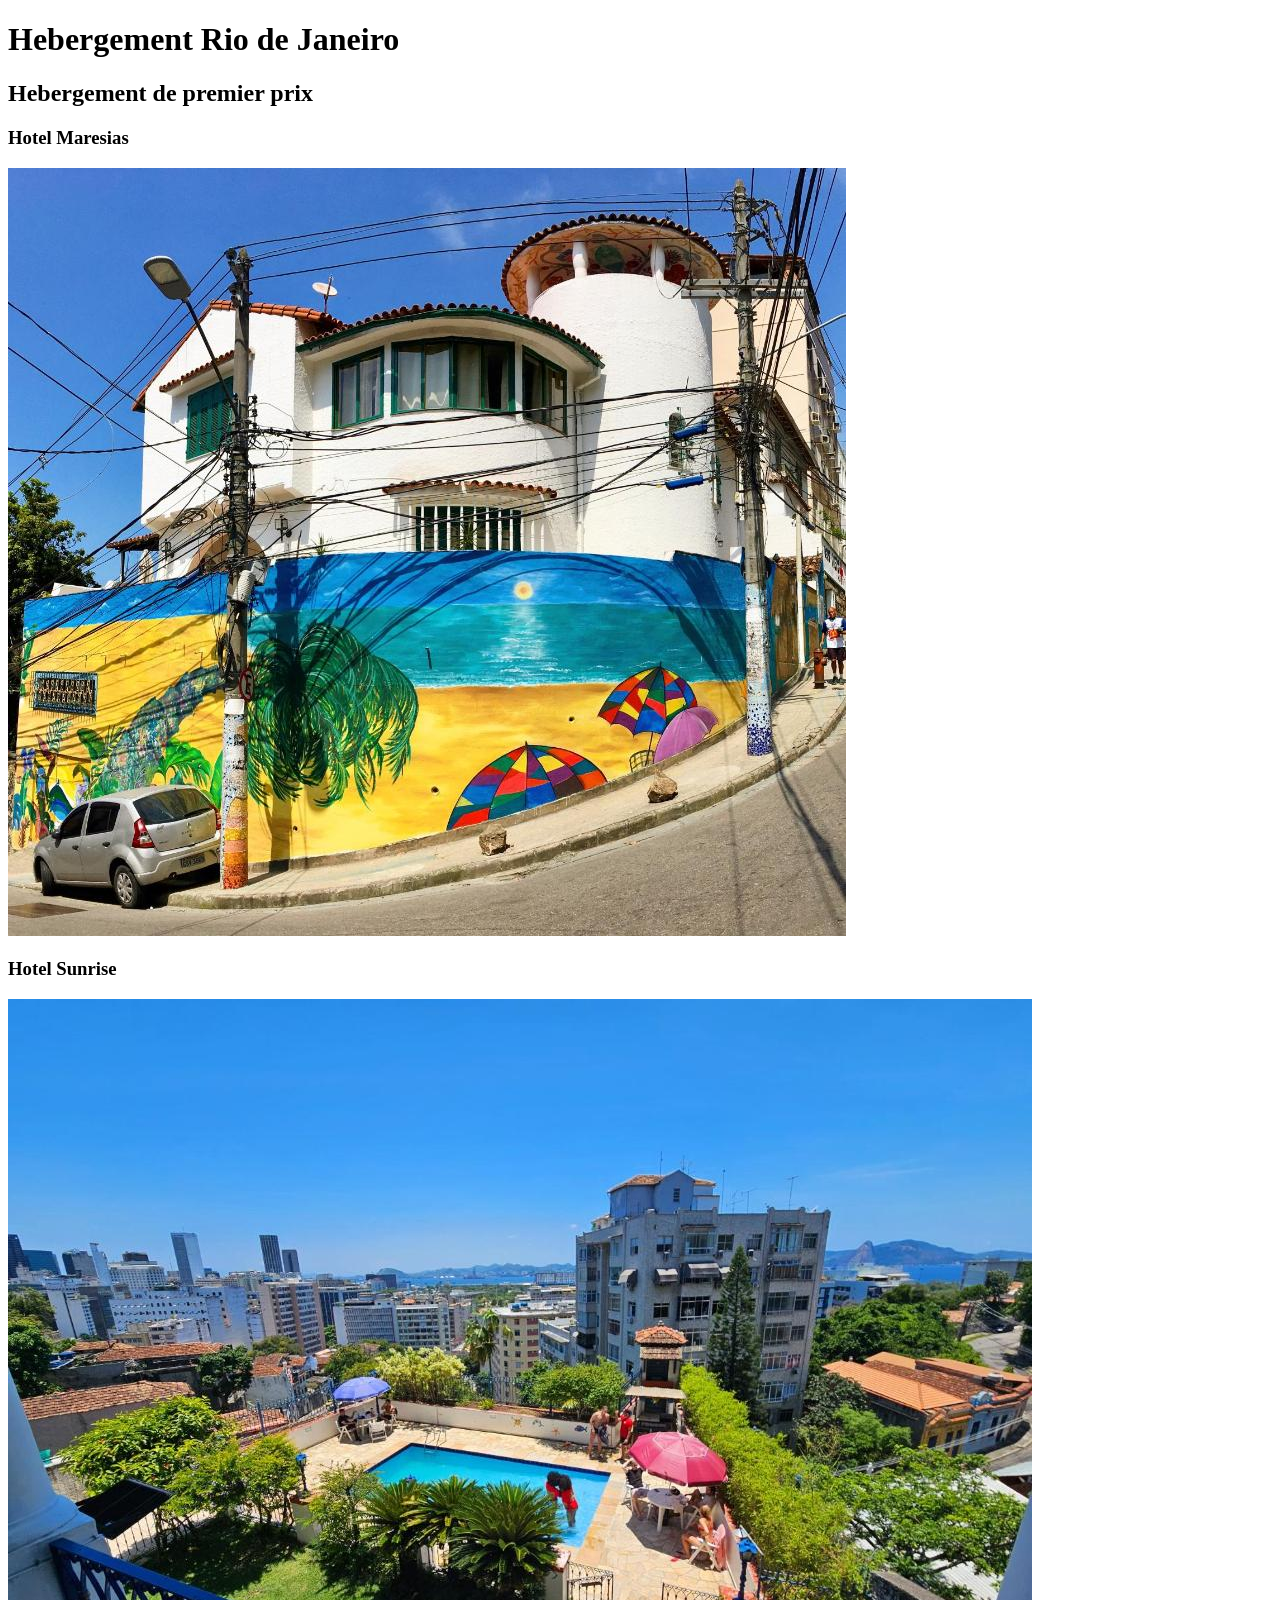
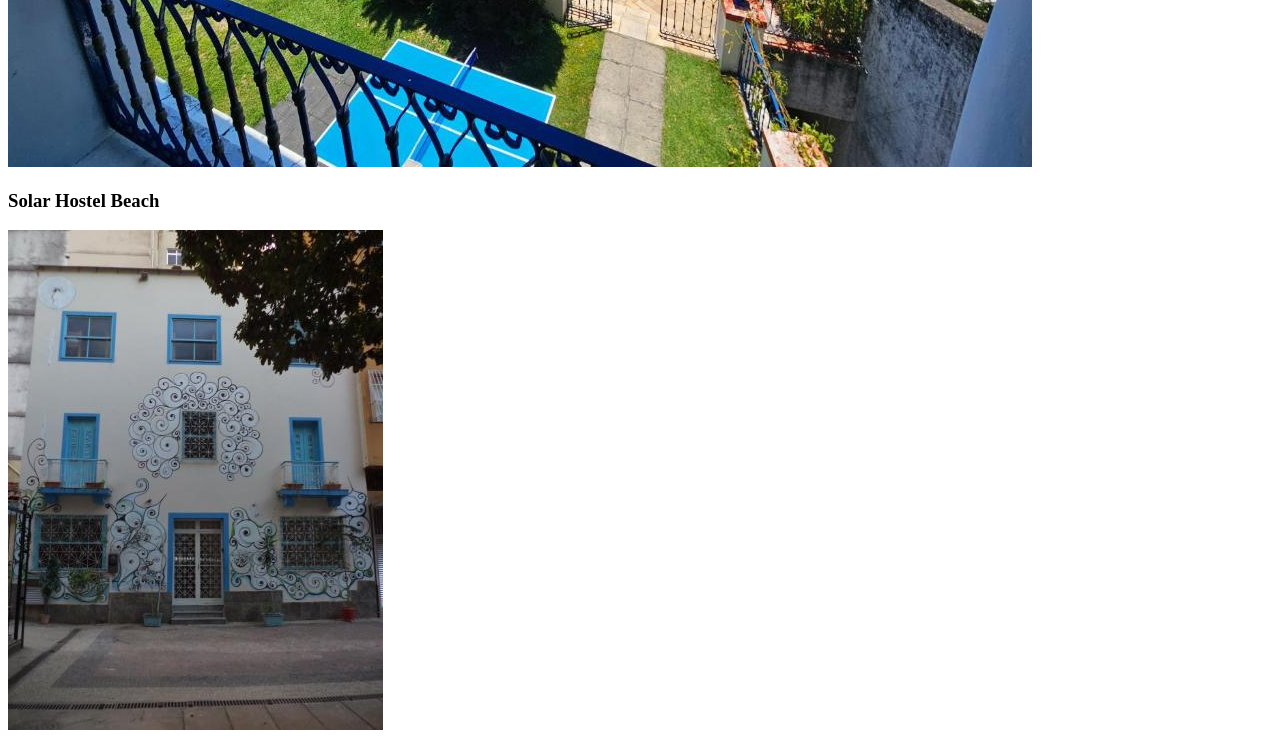
==== hebergement.html @ 2facb4c2 "ajout fichier + ajout image hotel premier prix + debut strcture html + trois hotel dans 3 trois div " ====
<!DOCTYPE html>
<html lang="fr">
<head>
    <meta charset="UTF-8">
    <meta name="viewport" content="width=device-width, initial-scale=1.0">
    <title>Hebergement Rio de Janeiro</title>
</head>
<body>
    <h1>Hebergement Rio de Janeiro</h1>
    <h2>Hebergement de premier prix</h2>
    <div>
        <div class="div-hotel-rio-premier-prix">
            <h3>Hotel Maresias</h3>
            <img src="Images/Hotel-Maresias-do-Leme-premier.jpg" alt="Hotel Rio de Janeiro">
        </div>
        <div class="div-hotel-rio-premier-prix">
            <h3>Hotel Sunrise</h3>
            <img src="Images/Hostel-Sunrise.jpg" alt="Hotel Rio de Janeiro">
        </div>
        <div class="div-hotel-rio-premier-prix">
            <h3> Solar Hostel Beach</h3>
            <img src="Images/Solar-Hostel-Beach-Copacabana.jpg" alt="Hotel Rio de Janeiro">
        </div>
    </div>   


</body>
</html>
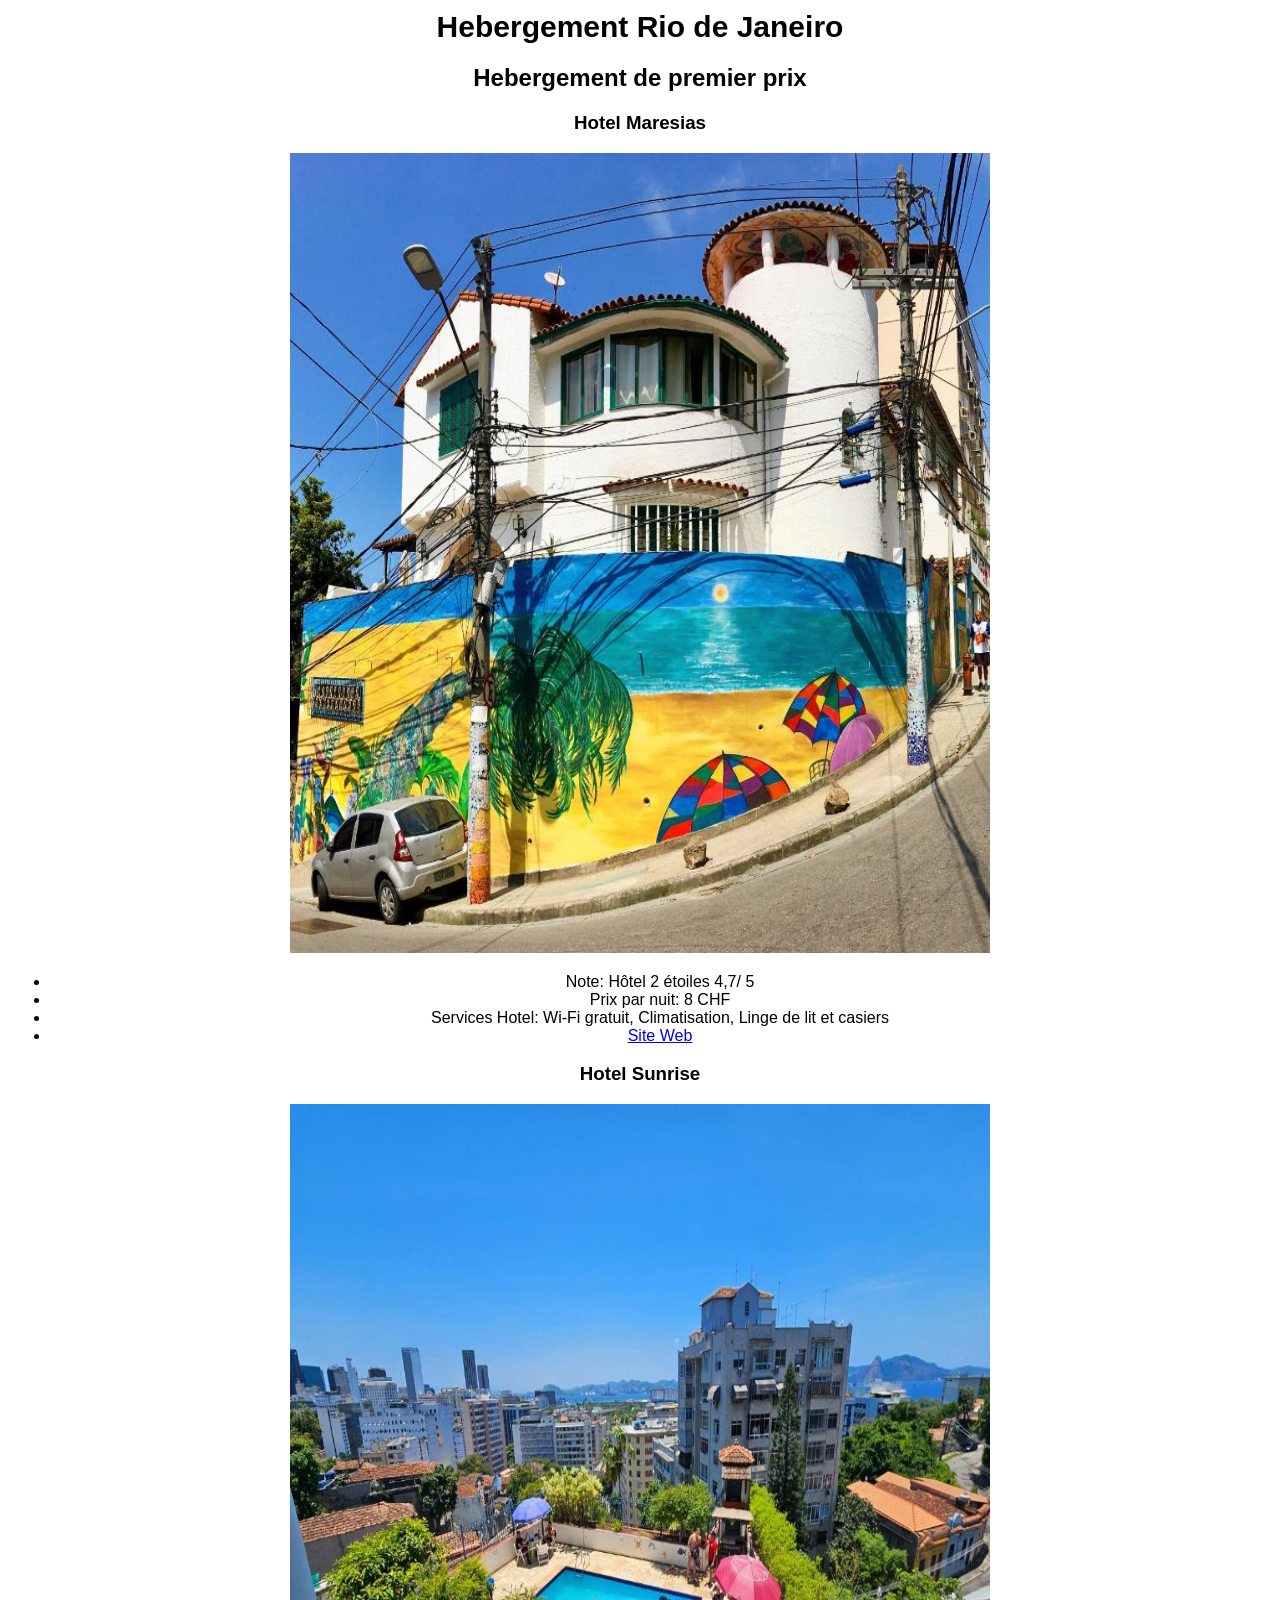
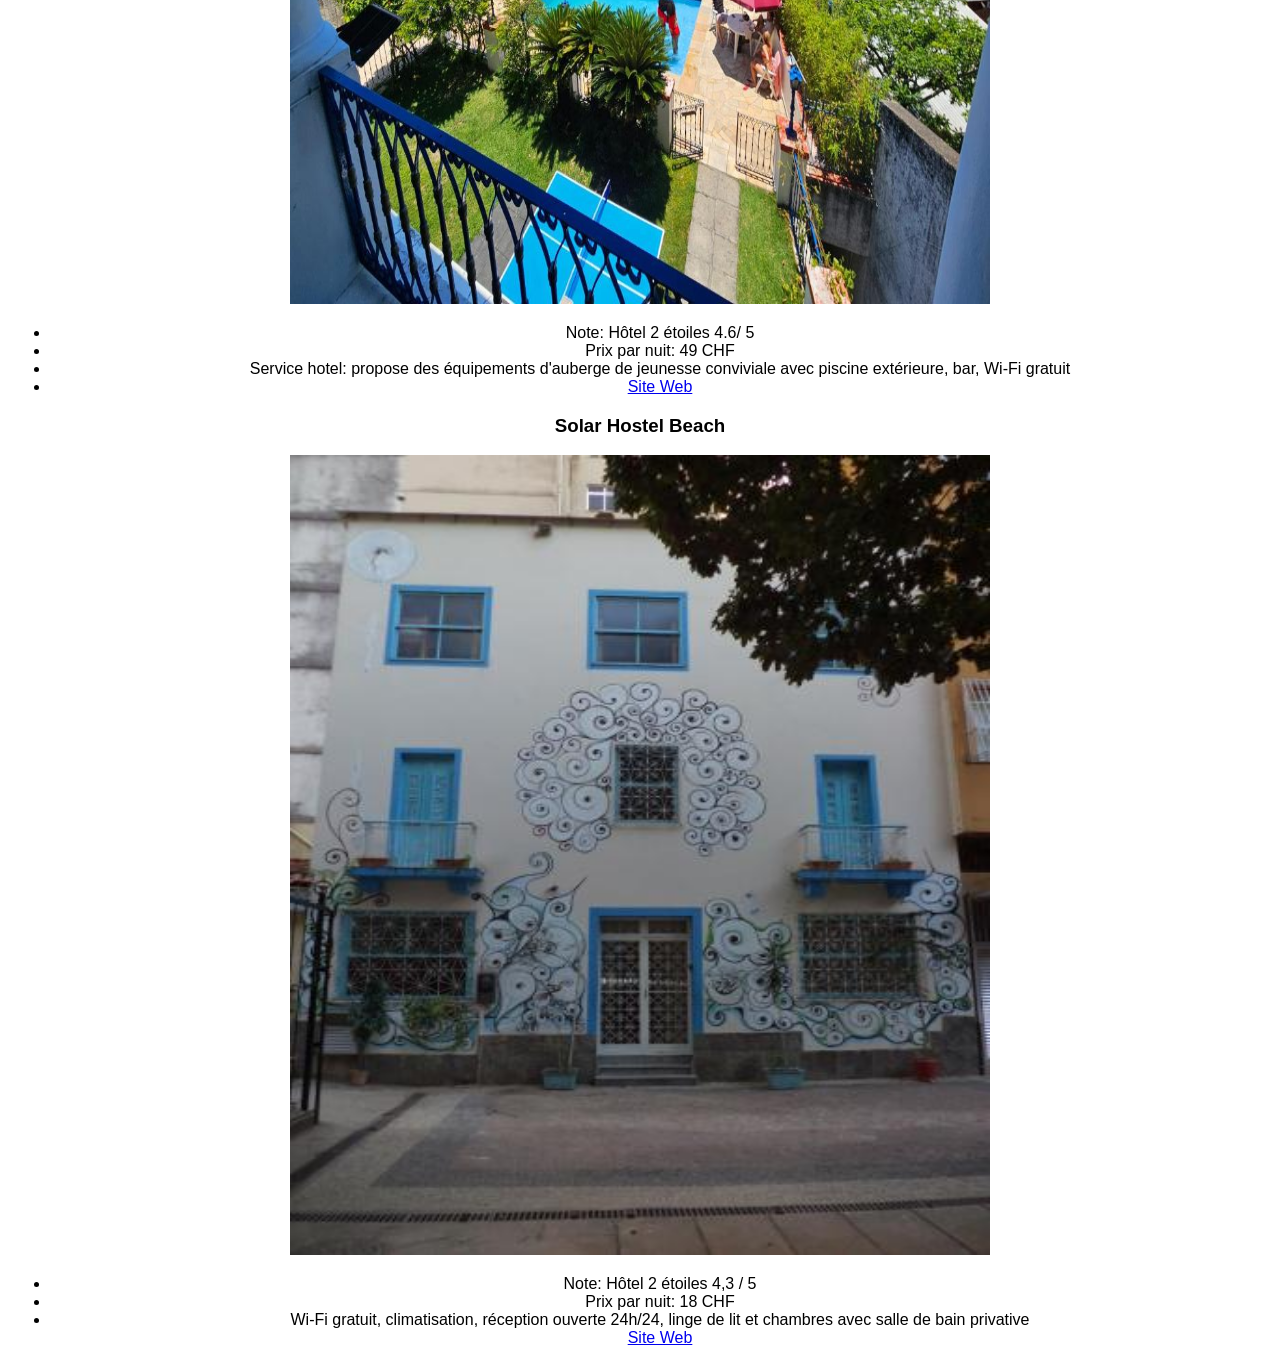
==== commit f88598e4: "Ajout de description sur chaque hotel propose sur hotel premier prix, ajout sur la div flex-directio" ====
--- a/hebergement.html
+++ b/hebergement.html
@@ -4,25 +4,42 @@
     <meta charset="UTF-8">
     <meta name="viewport" content="width=device-width, initial-scale=1.0">
     <title>Hebergement Rio de Janeiro</title>
+    <link rel="stylesheet" href="style.css">
 </head>
-<body>
+<body class="bloc-principale">
     <h1>Hebergement Rio de Janeiro</h1>
-    <h2>Hebergement de premier prix</h2>
-    <div>
+        <h2>Hebergement de premier prix</h2>
         <div class="div-hotel-rio-premier-prix">
-            <h3>Hotel Maresias</h3>
-            <img src="Images/Hotel-Maresias-do-Leme-premier.jpg" alt="Hotel Rio de Janeiro">
-        </div>
-        <div class="div-hotel-rio-premier-prix">
-            <h3>Hotel Sunrise</h3>
-            <img src="Images/Hostel-Sunrise.jpg" alt="Hotel Rio de Janeiro">
-        </div>
-        <div class="div-hotel-rio-premier-prix">
-            <h3> Solar Hostel Beach</h3>
-            <img src="Images/Solar-Hostel-Beach-Copacabana.jpg" alt="Hotel Rio de Janeiro">
-        </div>
-    </div>   
-
-
+            <div class="div-hotel-maresias">
+                <h3>Hotel Maresias</h3>
+                <img height="800px" width="700px" src="Images/Hotel-Maresias-do-Leme-premier.jpg" alt="Hotel Rio de Janeiro">
+                <ul>
+                    <li>Note: Hôtel 2 étoiles  4,7/ 5 </li>
+                    <li>Prix par nuit: 8 CHF</li>
+                    <li>Services Hotel: Wi-Fi gratuit, Climatisation, Linge de lit et casiers</li>
+                    <li><a href="https://maresiasdoleme.com/en/"> Site Web</a></li>
+                </ul>
+            </div>
+            <div class="div-hotel-sunrise">
+                <h3>Hotel Sunrise</h3>
+                <img height="800px" width="700px" src="Images/Hostel-Sunrise.jpg" alt="Hotel Rio de Janeiro">
+                <ul>
+                    <li>Note: Hôtel 2 étoiles 4.6/ 5</li>
+                    <li>Prix par nuit: 49 CHF</li>
+                    <li>Service hotel: propose des équipements d'auberge de jeunesse conviviale avec piscine extérieure, bar, Wi-Fi gratuit </li>
+                    <li><a href="https://www.hostelsunrise.com/">Site Web</a></li>
+                </ul>
+            </div>
+            <div>
+                <h3> Solar Hostel Beach</h3>
+                <img height="800px" width="700px" src="Images/Solar-Hostel-Beach-Copacabana.jpg" alt="Hotel Rio de Janeiro">
+                <ul>
+                    <li>Note: Hôtel 2 étoiles 4,3 / 5</li>
+                    <li>Prix par nuit: 18 CHF</li>
+                    <li> Wi-Fi gratuit, climatisation, réception ouverte 24h/24, linge de lit et chambres avec salle de bain privative</li>
+                    <a href="https://www.solarhostels.com.br/">Site Web</a>
+                </ul>
+            </div>
+        </div>   
 </body>
 </html>
--- a/style.css
+++ b/style.css
@@ -0,0 +1,164 @@
+body {
+    background-color: white;
+    font-family: Arial;
+    text-align: center;
+    margin: 10px;
+}
+
+.pageAccueil {
+    background-color: green;
+    color: white;
+    padding: 15px;
+    border-radius: 15px;
+}
+
+h1 {
+    font-size: 30px;
+    margin: 5px;
+}
+
+nav {
+    margin-top: 20px;
+    text-align: center;
+}
+
+nav a {
+    color: white;
+    text-decoration: none;
+    margin: 10px;
+    font-size: 16px;
+    padding: 5px;
+    background-color: rgba(255, 255, 255, 0.295);
+    border-radius: 7px;
+}
+nav a:hover {
+    color: yellow;
+    transition: 0.5s ease;
+}
+.Copacabana {
+    width: 65%;
+    margin-top: 20px;
+    border-radius: 10px;
+}
+
+body {
+    background-color: white;
+    font-family: Arial;
+}
+
+.monuments {
+    background-color: lightgreen;
+    padding: 20px;
+    text-align: center;
+    height: 89vh;
+}
+
+.monuments h2 {
+    color: green;
+}
+
+.container {
+    display: flex;
+    justify-content: center;
+    gap: 20px;
+}
+
+.monument {
+    background-color: white;
+    border: 2px solid green;
+    padding: 15px;
+    width: 250px;
+}
+
+.monument img {
+    width: 100%;
+}
+
+.monument h3 {
+    color: green;
+}
+
+.monument:hover {
+    background-color: rgb(255, 255, 0);
+}
+
+body {
+    background-color: white;
+    font-family: Arial;
+}
+
+.nourritures {
+    background-color: lightgreen;
+    padding: 20px;
+    text-align: center;
+    height: 89vh;
+}
+
+.nourriture h2 {
+    color: green;
+}
+
+.container2 {
+    display: flex;
+    justify-content: center;
+    gap: 20px;
+}
+
+.nourriture {
+    background-color: white;
+    border: 2px solid green;
+    padding: 15px;
+    width: 250px;
+}
+
+.nourriture img {
+    width: 100%;
+}
+
+.nourriture h3 {
+    color: green;
+}
+
+.nourriture:hover {
+    background-color:rgb(255, 255, 0);
+}
+body {
+    background-color: white;
+    font-family: Arial;
+}
+
+.traditions {
+    background-color: lightgreen;
+    padding: 20px;
+    text-align: center;
+    height: 89vh;
+}
+
+.tradition h2 {
+    color: green;
+}
+
+.container3 {
+    display: flex;
+    justify-content: center;
+    gap: 20px;
+}
+
+.tradition {
+    background-color: white;
+    border: 2px solid green;
+    padding: 15px;
+    width: 250px;
+}
+
+.tradition img {
+    width: 100%;
+}
+
+.tradition h3 {
+    color: green;
+}
+
+.tradition:hover {
+    background-color:rgb(255, 255, 0);
+}
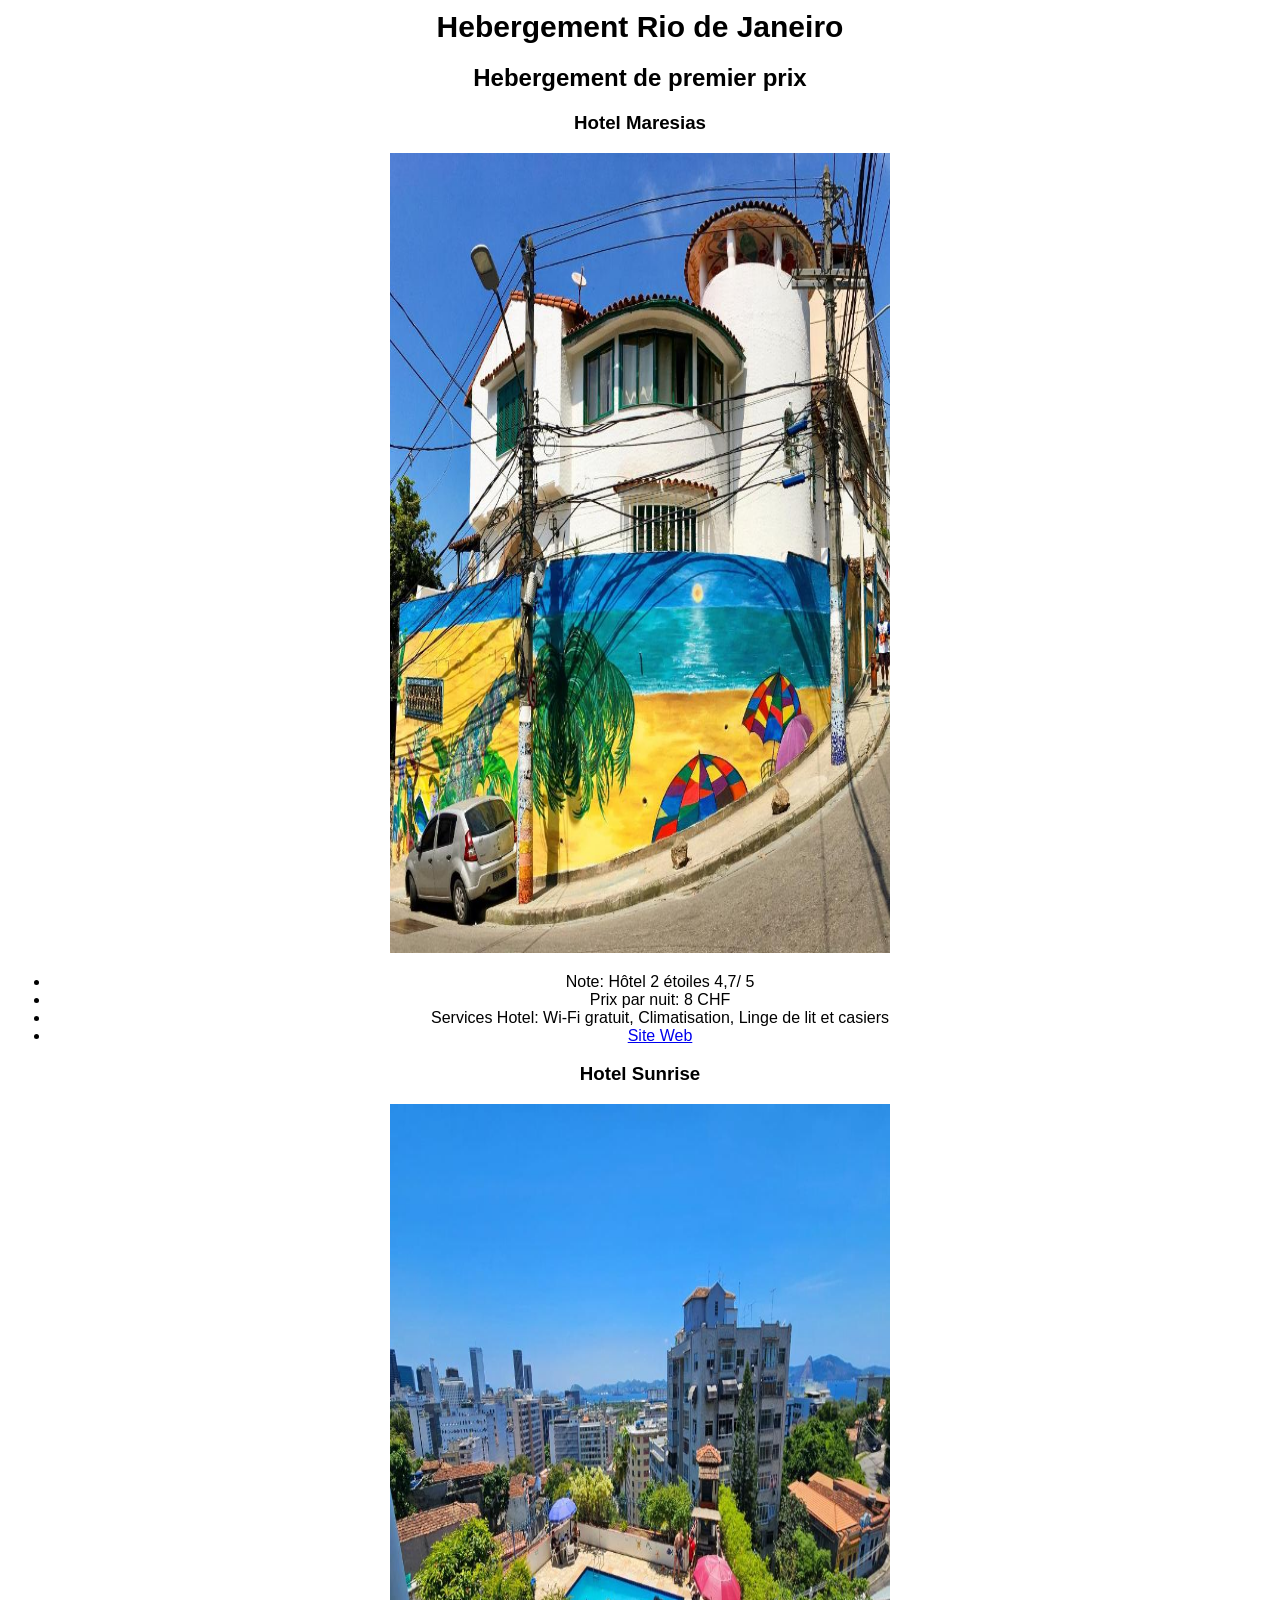
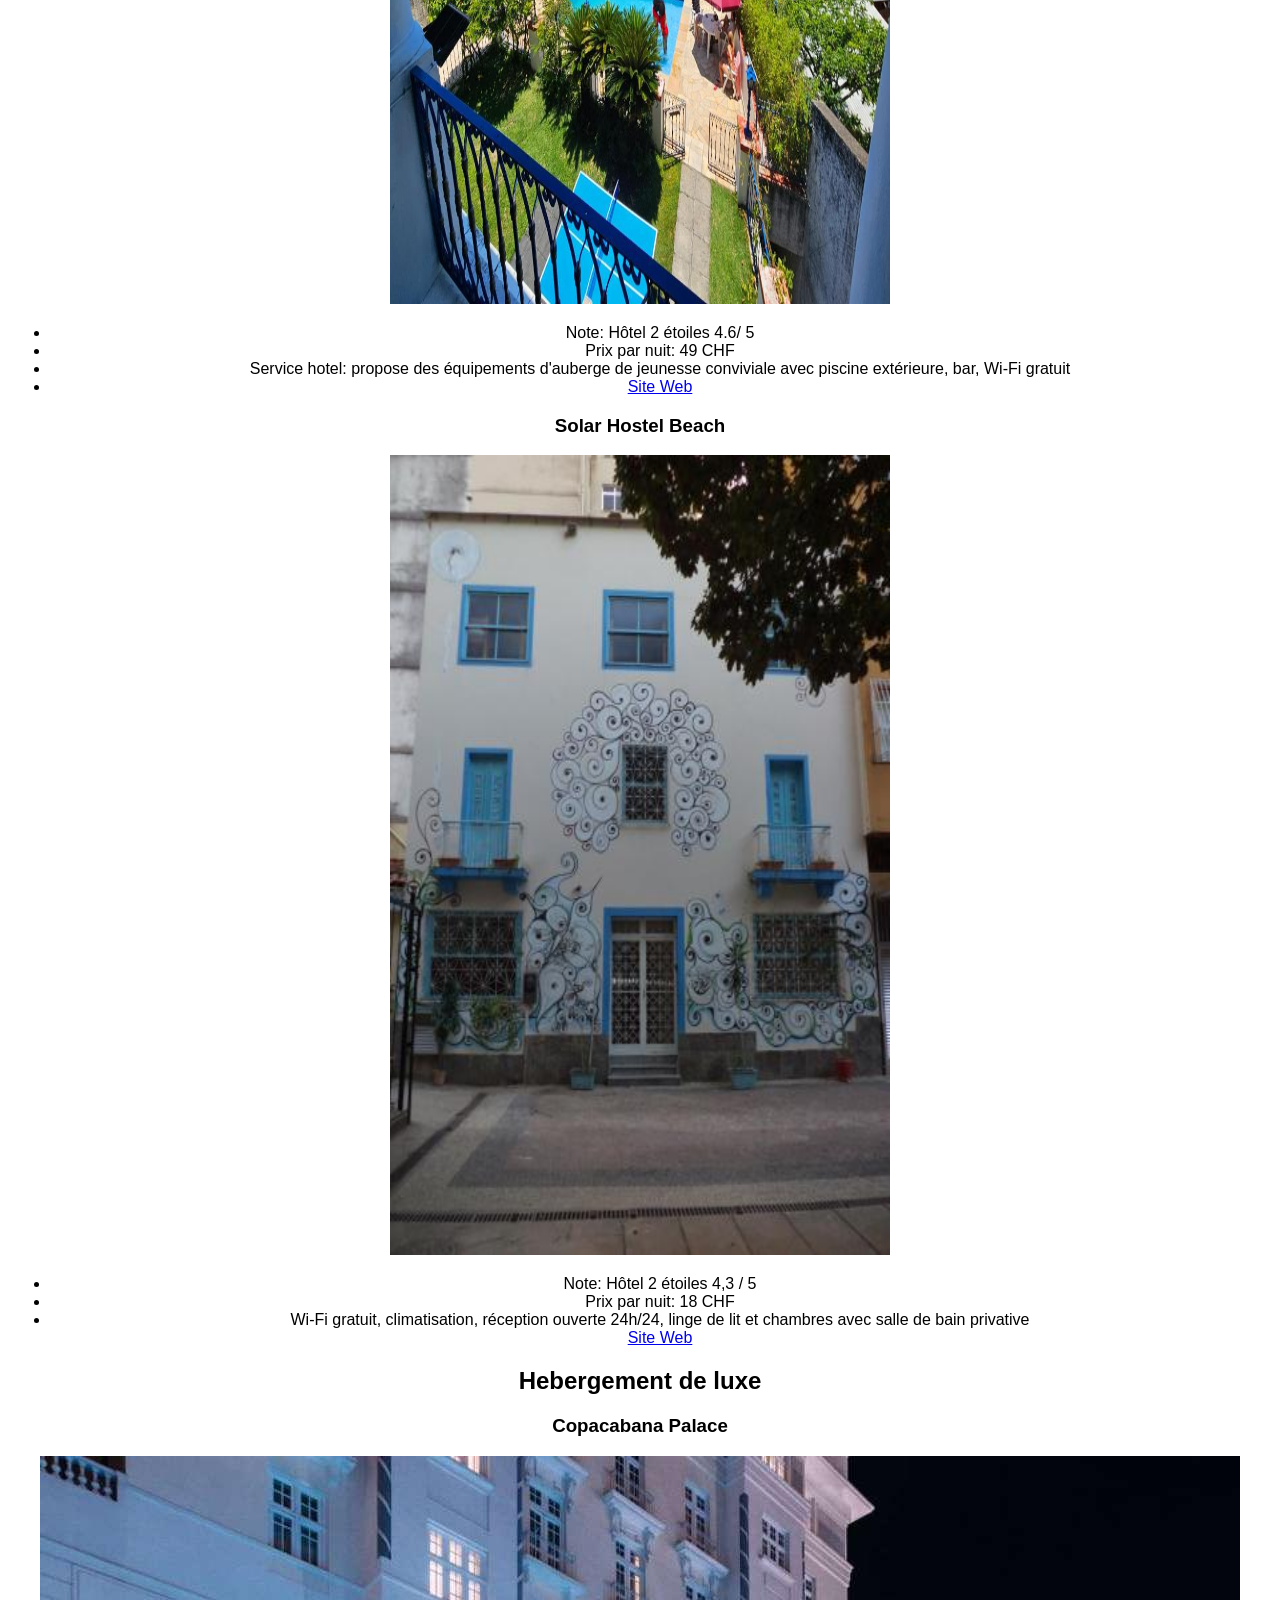
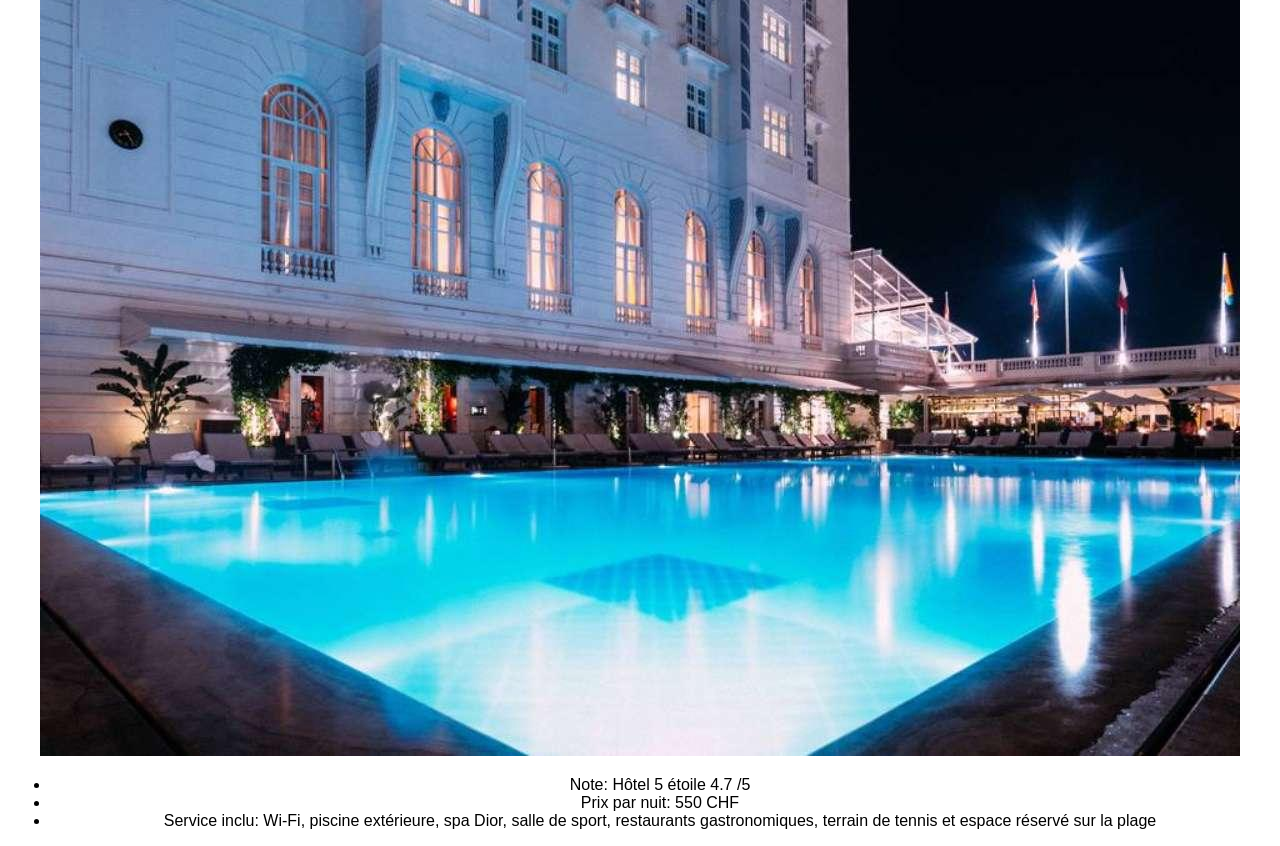
==== commit bf9cdacd: "Ajout block hotel hautes gamme + ajout image hotel de luxe + ajout description sur chaque hotel + re" ====
--- a/hebergement.html
+++ b/hebergement.html
@@ -8,38 +8,54 @@
 </head>
 <body class="bloc-principale">
     <h1>Hebergement Rio de Janeiro</h1>
-        <h2>Hebergement de premier prix</h2>
-        <div class="div-hotel-rio-premier-prix">
-            <div class="div-hotel-maresias">
-                <h3>Hotel Maresias</h3>
-                <img height="800px" width="700px" src="Images/Hotel-Maresias-do-Leme-premier.jpg" alt="Hotel Rio de Janeiro">
-                <ul>
-                    <li>Note: Hôtel 2 étoiles  4,7/ 5 </li>
-                    <li>Prix par nuit: 8 CHF</li>
-                    <li>Services Hotel: Wi-Fi gratuit, Climatisation, Linge de lit et casiers</li>
-                    <li><a href="https://maresiasdoleme.com/en/"> Site Web</a></li>
-                </ul>
-            </div>
-            <div class="div-hotel-sunrise">
-                <h3>Hotel Sunrise</h3>
-                <img height="800px" width="700px" src="Images/Hostel-Sunrise.jpg" alt="Hotel Rio de Janeiro">
-                <ul>
-                    <li>Note: Hôtel 2 étoiles 4.6/ 5</li>
-                    <li>Prix par nuit: 49 CHF</li>
-                    <li>Service hotel: propose des équipements d'auberge de jeunesse conviviale avec piscine extérieure, bar, Wi-Fi gratuit </li>
-                    <li><a href="https://www.hostelsunrise.com/">Site Web</a></li>
-                </ul>
-            </div>
-            <div>
-                <h3> Solar Hostel Beach</h3>
-                <img height="800px" width="700px" src="Images/Solar-Hostel-Beach-Copacabana.jpg" alt="Hotel Rio de Janeiro">
-                <ul>
-                    <li>Note: Hôtel 2 étoiles 4,3 / 5</li>
-                    <li>Prix par nuit: 18 CHF</li>
-                    <li> Wi-Fi gratuit, climatisation, réception ouverte 24h/24, linge de lit et chambres avec salle de bain privative</li>
-                    <a href="https://www.solarhostels.com.br/">Site Web</a>
-                </ul>
-            </div>
-        </div>   
+    <h2>Hebergement de premier prix</h2>
+    <div class="div-hotel-rio-premier-prix">
+        <div class="div-hotel-maresias">
+            <h3>Hotel Maresias</h3>
+            <img height="800px" width="500px" src="Images/Hotel-Maresias-do-Leme-premier.jpg" alt="Hotel Rio de Janeiro">
+            <ul>
+                <li>Note: Hôtel 2 étoiles  4,7/ 5 </li>
+                <li>Prix par nuit: 8 CHF</li>
+                <li>Services Hotel: Wi-Fi gratuit, Climatisation, Linge de lit et casiers</li>
+                <li><a href="https://maresiasdoleme.com/en/"> Site Web</a></li>
+            </ul>
+        </div>
+        <div class="div-hotel-sunrise">
+            <h3>Hotel Sunrise</h3>
+            <img height="800px" width="500px" src="Images/Hostel-Sunrise.jpg" alt="Hotel Rio de Janeiro">
+            <ul>
+                <li>Note: Hôtel 2 étoiles 4.6/ 5</li>
+                <li>Prix par nuit: 49 CHF</li>
+                <li>Service hotel: propose des équipements d'auberge de jeunesse conviviale avec piscine extérieure, bar, Wi-Fi gratuit </li>
+                <li><a href="https://www.hostelsunrise.com/">Site Web</a></li>
+            </ul>
+        </div>
+        <div>
+            <h3> Solar Hostel Beach</h3>
+            <img height="800px" width="500px" src="Images/Solar-Hostel-Beach-Copacabana.jpg" alt="Hotel Rio de Janeiro">
+            <ul>
+                <li>Note: Hôtel 2 étoiles 4,3 / 5</li>
+                <li>Prix par nuit: 18 CHF</li>
+                <li> Wi-Fi gratuit, climatisation, réception ouverte 24h/24, linge de lit et chambres avec salle de bain privative</li>
+                <a href="https://www.solarhostels.com.br/">Site Web</a>
+            </ul>
+        </div>
+    </div>   
+
+    <h2>Hebergement de luxe</h2>
+    <div class="div-hotel-rio-haute-gamme">
+        <div>
+            <h3>Copacabana Palace</h3>
+            <img src="Images/Copacabana-Palace.jpg" alt="hotel de luxe">
+            <ul>
+                <li>Note: Hôtel 5 étoile 4.7 /5 </li>
+                <li>Prix par nuit: 550 CHF</li>
+                <li>Service inclu: Wi-Fi, piscine extérieure, spa Dior, salle de sport, restaurants gastronomiques, terrain de tennis et espace réservé sur la plage</li>
+            </ul>
+       
+
+
+        </div>
+    </div>
 </body>
 </html>
